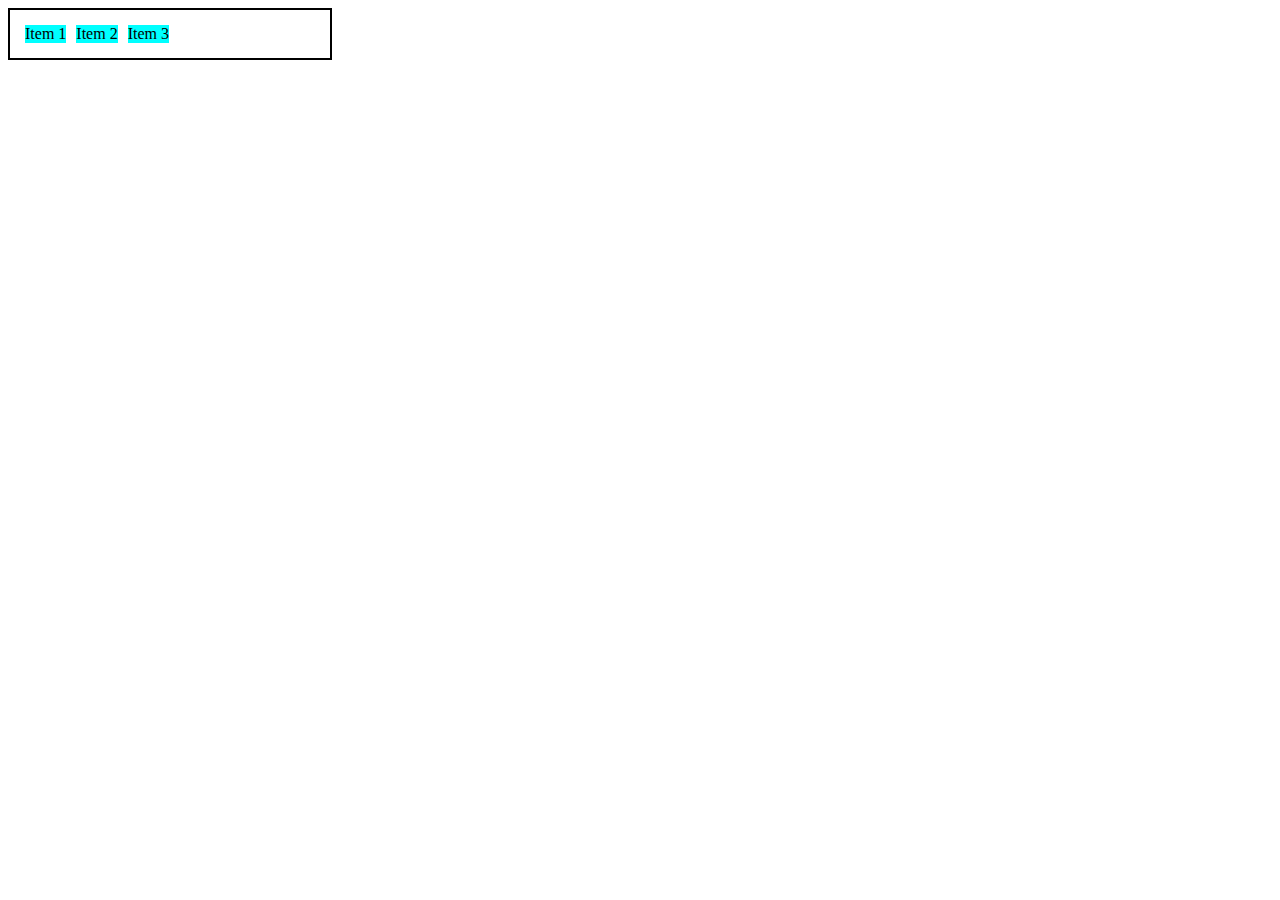
==== css-flexbox/index.html @ 22cd1614 "Init commit" ====
<!DOCTYPE html>
<html lang="en">
  <head>
    <meta charset="UTF-8" />
    <meta http-equiv="X-UA-Compatible" content="IE=edge" />
    <meta name="viewport" content="width=device-width, initial-scale=1.0" />
    <title>Fundamentos - Display Flex</title>
    <link rel="stylesheet" href="style.css" />
  </head>
  <body>
    <div class="flex">
      <div class="item">Item 1</div>
      <div class="item">Item 2</div>
      <div class="item">Item 3</div>
    </div>
  </body>
</html>
---- css-flexbox/style.css ----
.flex{
  max-width: 300px;
  padding: 10px;
  border: 2px solid black;
  display: flex;
}

.item{
  background-color: aqua;
  margin: 5px;
}
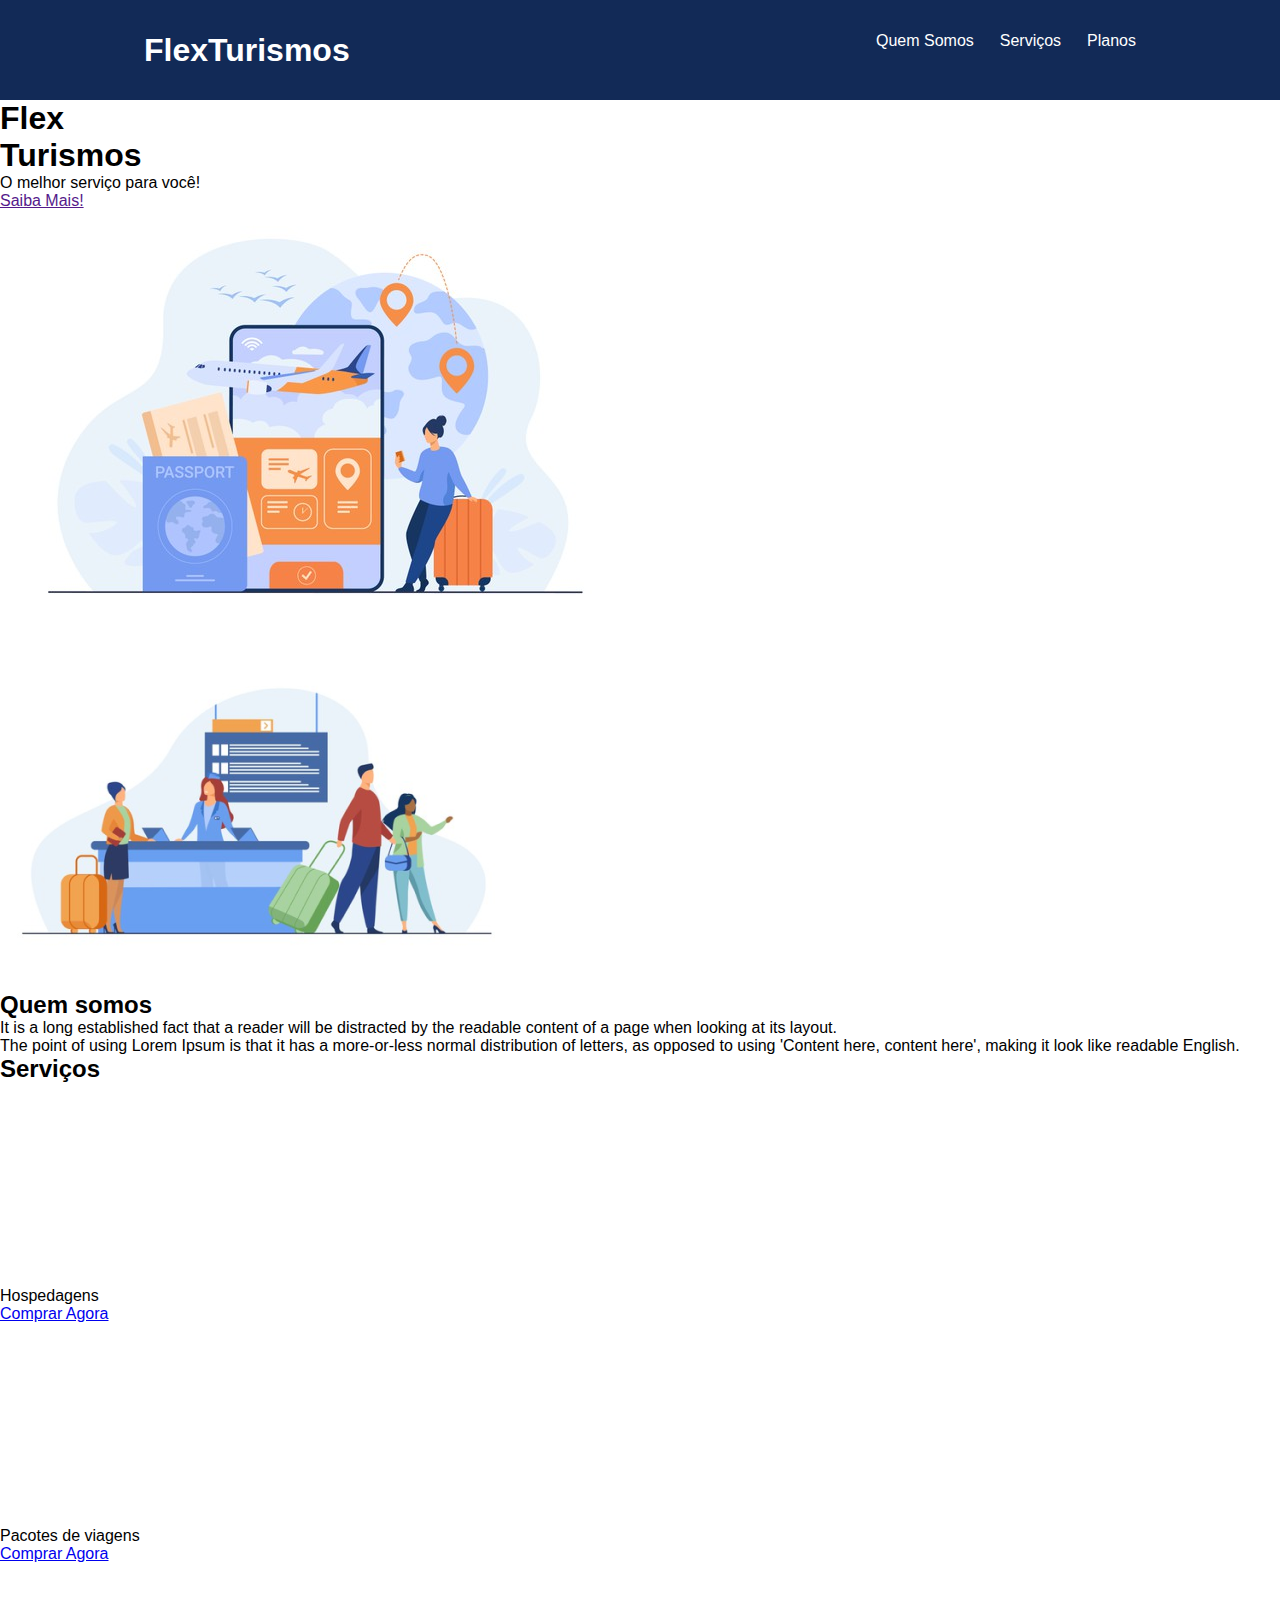
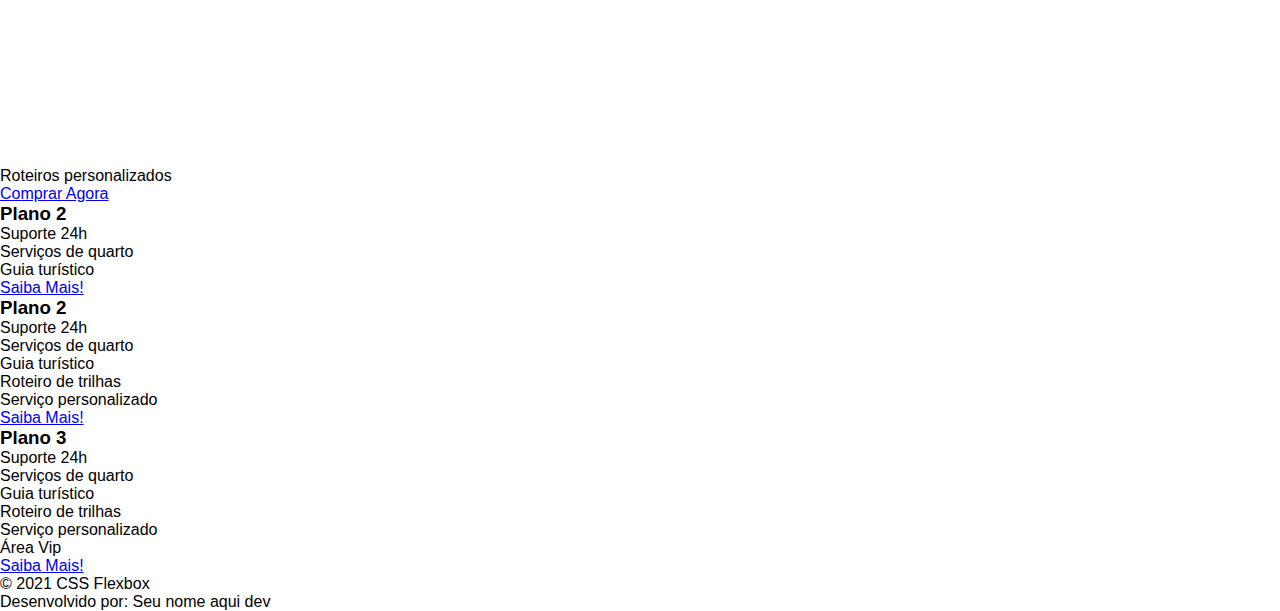
==== commit e55ebe49: "Init commit" ====
--- a/css-flexbox/index.html
+++ b/css-flexbox/index.html
@@ -1,17 +1,126 @@
 <!DOCTYPE html>
-<html lang="en">
+<html lang="pt-br">
   <head>
     <meta charset="UTF-8" />
-    <meta http-equiv="X-UA-Compatible" content="IE=edge" />
     <meta name="viewport" content="width=device-width, initial-scale=1.0" />
-    <title>Fundamentos - Display Flex</title>
-    <link rel="stylesheet" href="style.css" />
+    <title>Flex Turismos</title>
+    <link rel="stylesheet" href="./style.css" />
   </head>
   <body>
-    <div class="flex">
-      <div class="item">Item 1</div>
-      <div class="item">Item 2</div>
-      <div class="item">Item 3</div>
+    <header>
+      <div class="flex-container menu">
+        <div>
+          <h1>FlexTurismos</h1>
+        </div>
+        <ul class="list-items">
+          <li><a href="#quem-somos">Quem Somos</a></li>
+          <li><a href="#servicos">Serviços</a></li>
+          <li><a href="#planos">Planos</a></li>
+        </ul>
+      </div>
+    </header>
+
+    <div>
+      <div>
+        <h1>Flex <br />Turismos</h1>
+        <p>O melhor serviço para você!</p>
+        <a href="">Saiba Mais!</a>
+      </div>
+
+      <div>
+        <div>
+          <img src="./images/0-main.png" alt="banner de apresentação" />
+        </div>
+      </div>
     </div>
+
+    <div>
+      <div>
+        <img src="./images/1-quem-somos.png" alt="balcão de atendimento" />
+      </div>
+
+      <div>
+        <h2>Quem somos</h2>
+        <p>
+          It is a long established fact that a reader will be distracted by the
+          readable content of a page when looking at its layout.
+        </p>
+        <p>
+          The point of using Lorem Ipsum is that it has a more-or-less normal
+          distribution of letters, as opposed to using 'Content here, content
+          here', making it look like readable English.
+        </p>
+      </div>
+    </div>
+
+    <div>
+      <div>
+        <h2>Serviços</h2>
+      </div>
+
+      <div>
+        <div>
+          <div><img src="./images/icon-2.png" alt="hospedagens" /></div>
+          <p>Hospedagens</p>
+          <a href="#">Comprar Agora</a>
+        </div>
+
+        <div>
+          <div><img src="./images/icon-1.png" alt="pacote de viagens" /></div>
+          <p>Pacotes de viagens</p>
+          <a href="#">Comprar Agora</a>
+        </div>
+
+        <div>
+          <div>
+            <img src="./images/icon-3.png" alt="roteiros personalizados" />
+          </div>
+          <p>Roteiros personalizados</p>
+          <a href="#">Comprar Agora</a>
+        </div>
+      </div>
+    </div>
+
+    <div>
+      <div>
+        <h3>Plano 2</h3>
+        <ul>
+          <li>Suporte 24h</li>
+          <li>Serviços de quarto</li>
+          <li>Guia turístico</li>
+        </ul>
+        <a href="#">Saiba Mais!</a>
+      </div>
+
+      <div>
+        <h3>Plano 2</h3>
+        <ul>
+          <li>Suporte 24h</li>
+          <li>Serviços de quarto</li>
+          <li>Guia turístico</li>
+          <li>Roteiro de trilhas</li>
+          <li>Serviço personalizado</li>
+        </ul>
+        <a href="#">Saiba Mais!</a>
+      </div>
+
+      <div>
+        <h3>Plano 3</h3>
+        <ul>
+          <li>Suporte 24h</li>
+          <li>Serviços de quarto</li>
+          <li>Guia turístico</li>
+          <li>Roteiro de trilhas</li>
+          <li>Serviço personalizado</li>
+          <li>Área Vip</li>
+        </ul>
+        <a href="#">Saiba Mais!</a>
+      </div>
+    </div>
+
+    <footer>
+      <p>&copy; 2021 CSS Flexbox</p>
+      <p>Desenvolvido por: Seu nome aqui dev</p>
+    </footer>
   </body>
 </html>
--- a/css-flexbox/style.css
+++ b/css-flexbox/style.css
@@ -1,11 +1,46 @@
-.flex{
-  max-width: 300px;
-  padding: 10px;
-  border: 2px solid black;
-  display: flex;
+*{
+  margin: 0;
+  padding: 0;
+  font-family: -apple-system, BlinkMacSystemFont, 'Segoe UI', Roboto, Oxygen, Ubuntu, Cantarell, 'Open Sans', 'Helvetica Neue', sans-serif;
 }
 
-.item{
-  background-color: aqua;
-  margin: 5px;
+ul{
+  list-style: none;
+  margin: 0;
+  padding: 0;
+}
+
+ul li a{
+  text-decoration: none;
+}
+
+.flex-container{
+  display: flex;
+  max-width: 992px;
+  margin: auto;
+  width: 100%;
+}
+
+header{
+  background-color: #122a57;
+  height: 100px;
+  display: flex;
+  align-items: center;
+  color: #fff;
+}
+
+header .list-items{
+  display: flex;
+  max-width: 260px;
+  width: 100%;
+  justify-content: space-between;
+}
+
+.list-items li a{
+  color: #fff;
+
+}
+
+header .menu{
+  justify-content: space-between;
 }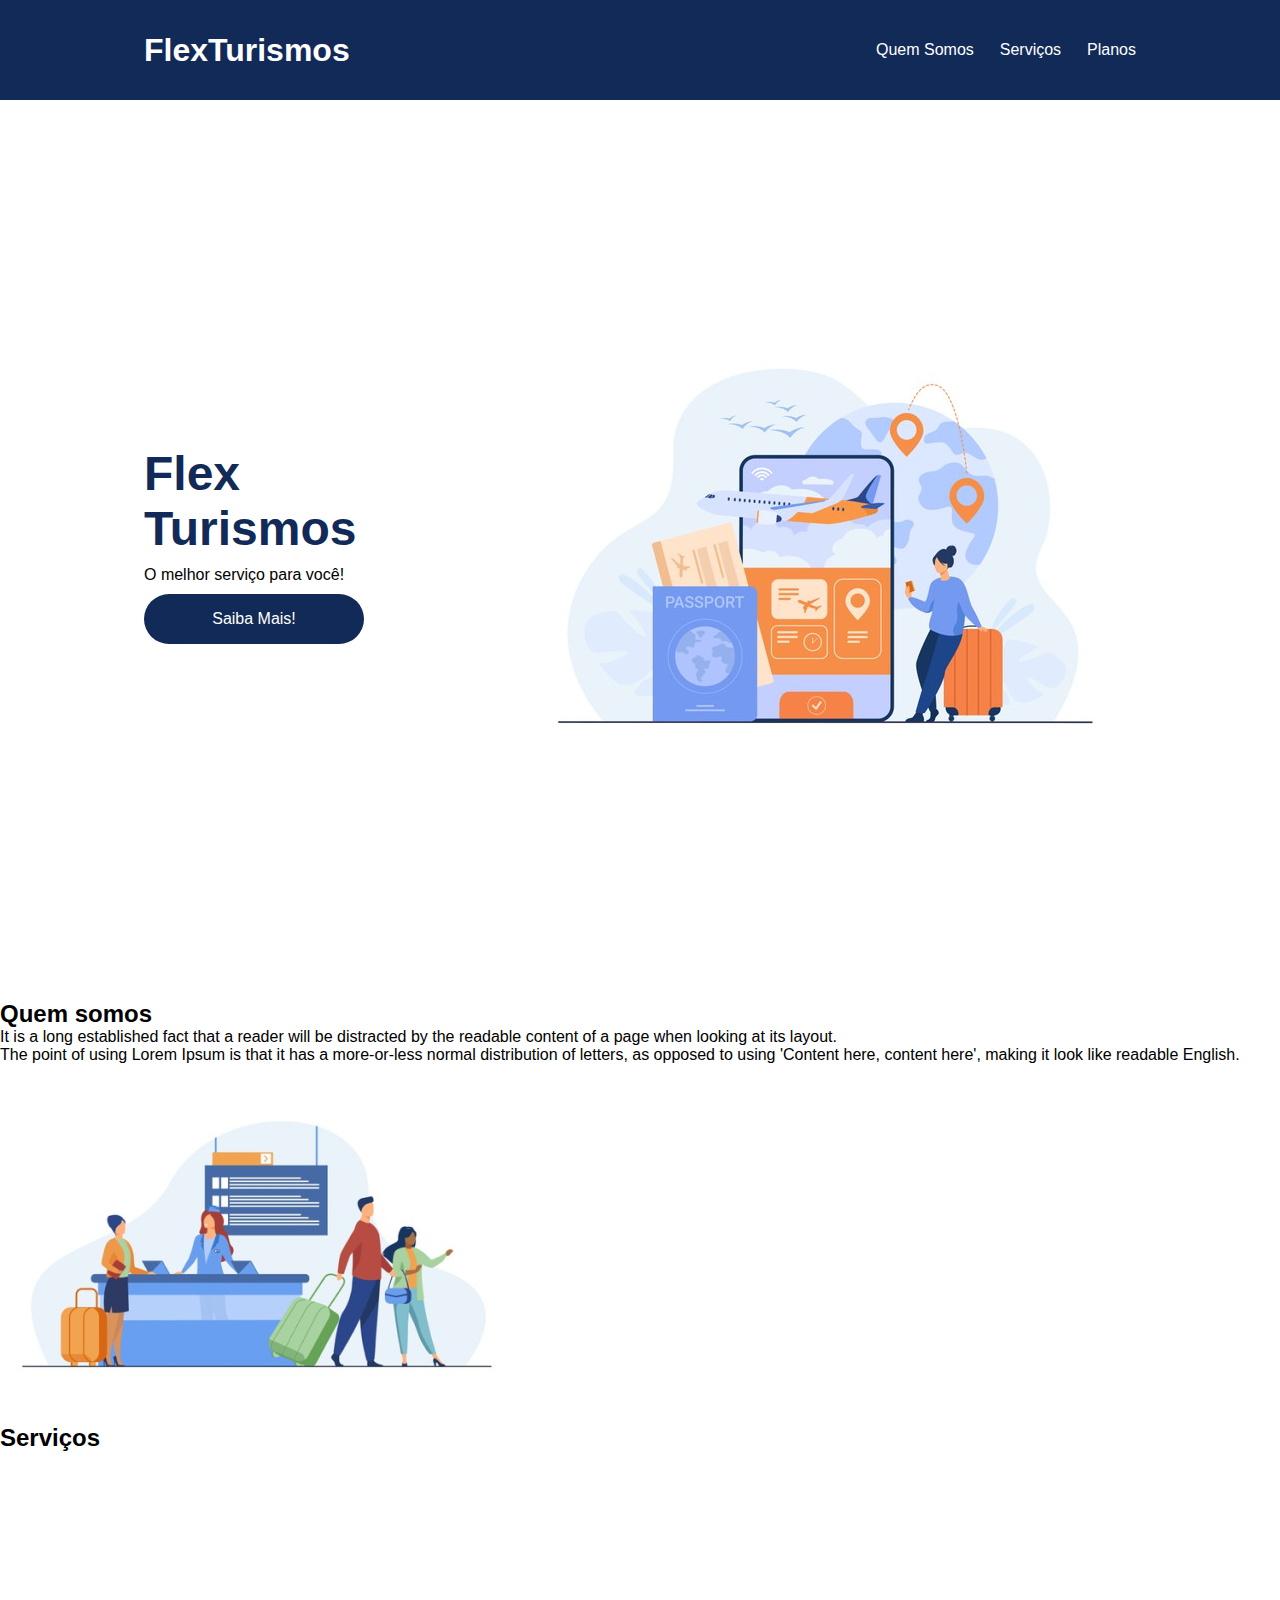
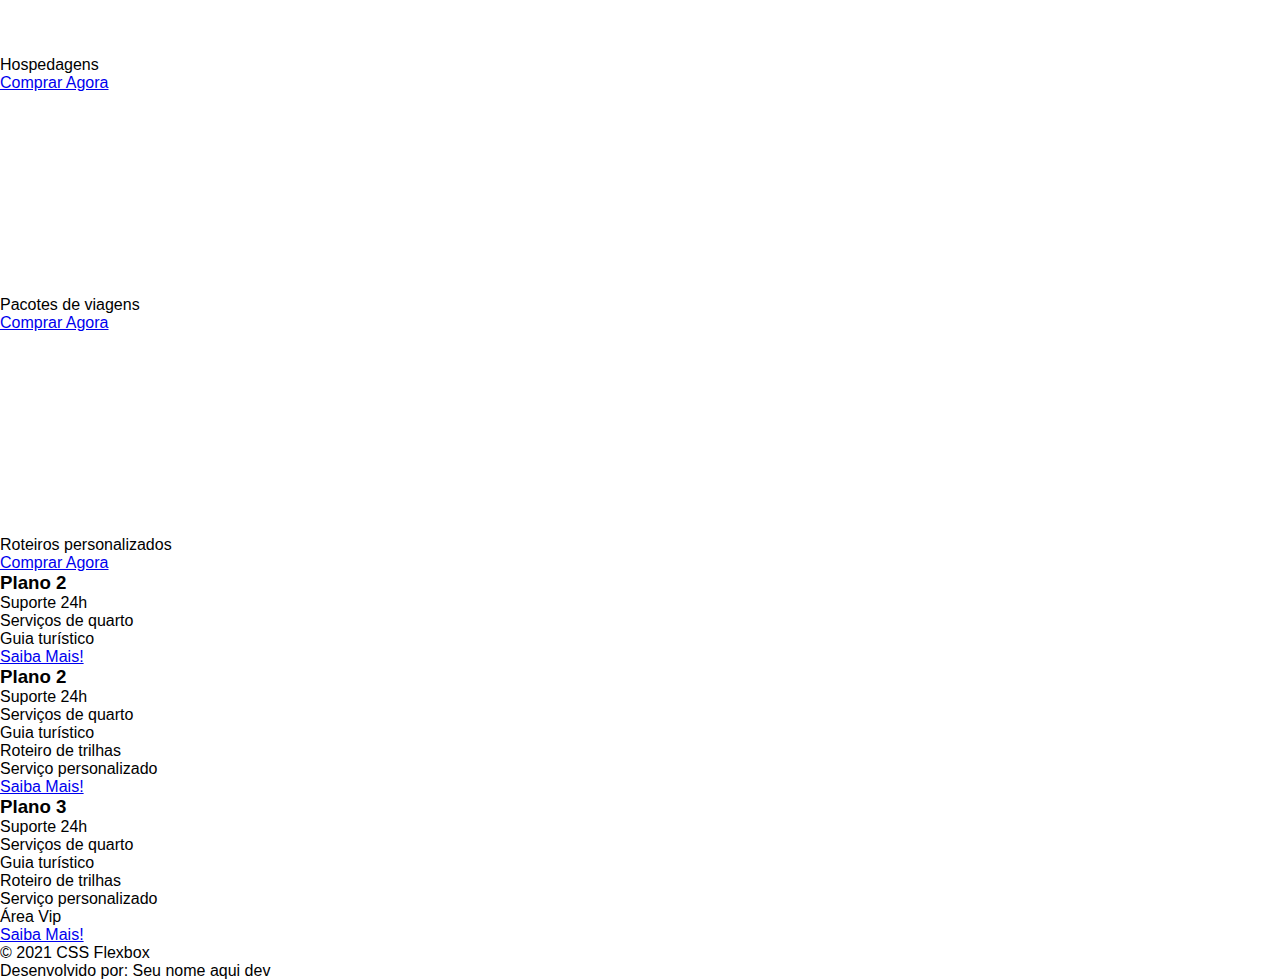
==== commit 5887087c: "Texto de apresentação formatado" ====
--- a/css-flexbox/index.html
+++ b/css-flexbox/index.html
@@ -20,8 +20,8 @@
       </div>
     </header>
 
-    <div>
-      <div>
+    <div class="flex-container apresentacao">
+      <div class="texto-apresentacao">
         <h1>Flex <br />Turismos</h1>
         <p>O melhor serviço para você!</p>
         <a href="">Saiba Mais!</a>
@@ -36,10 +36,6 @@
 
     <div>
       <div>
-        <img src="./images/1-quem-somos.png" alt="balcão de atendimento" />
-      </div>
-
-      <div>
         <h2>Quem somos</h2>
         <p>
           It is a long established fact that a reader will be distracted by the
@@ -50,6 +46,10 @@
           distribution of letters, as opposed to using 'Content here, content
           here', making it look like readable English.
         </p>
+      </div>
+
+      <div>
+        <img src="./images/1-quem-somos.png" alt="balcão de atendimento" />
       </div>
     </div>
 
--- a/css-flexbox/style.css
+++ b/css-flexbox/style.css
@@ -34,6 +34,7 @@
   max-width: 260px;
   width: 100%;
   justify-content: space-between;
+  align-items: center;
 }
 
 .list-items li a{
@@ -43,4 +44,33 @@
 
 header .menu{
   justify-content: space-between;
+}
+
+.apresentacao{
+  height: 100vh;
+  align-items: center;
+  justify-content: space-between;
+}
+.apresentacao .texto-apresentacao{
+  min-height: 200px;
+}
+
+.texto-apresentacao h1{
+  color: #122a57;
+  font-size: 48px;
+  margin-bottom: 10px;
+}
+
+.texto-apresentacao a{
+  background-color: #122a57;
+  color: #fff;
+  text-align: center;
+  border-radius: 30px;
+  width: 220px;
+  display: block;
+  text-decoration: none;
+  height: 50px;
+  line-height: 50px;
+  margin-top: 10px;
+  margin-bottom: 10px;
 }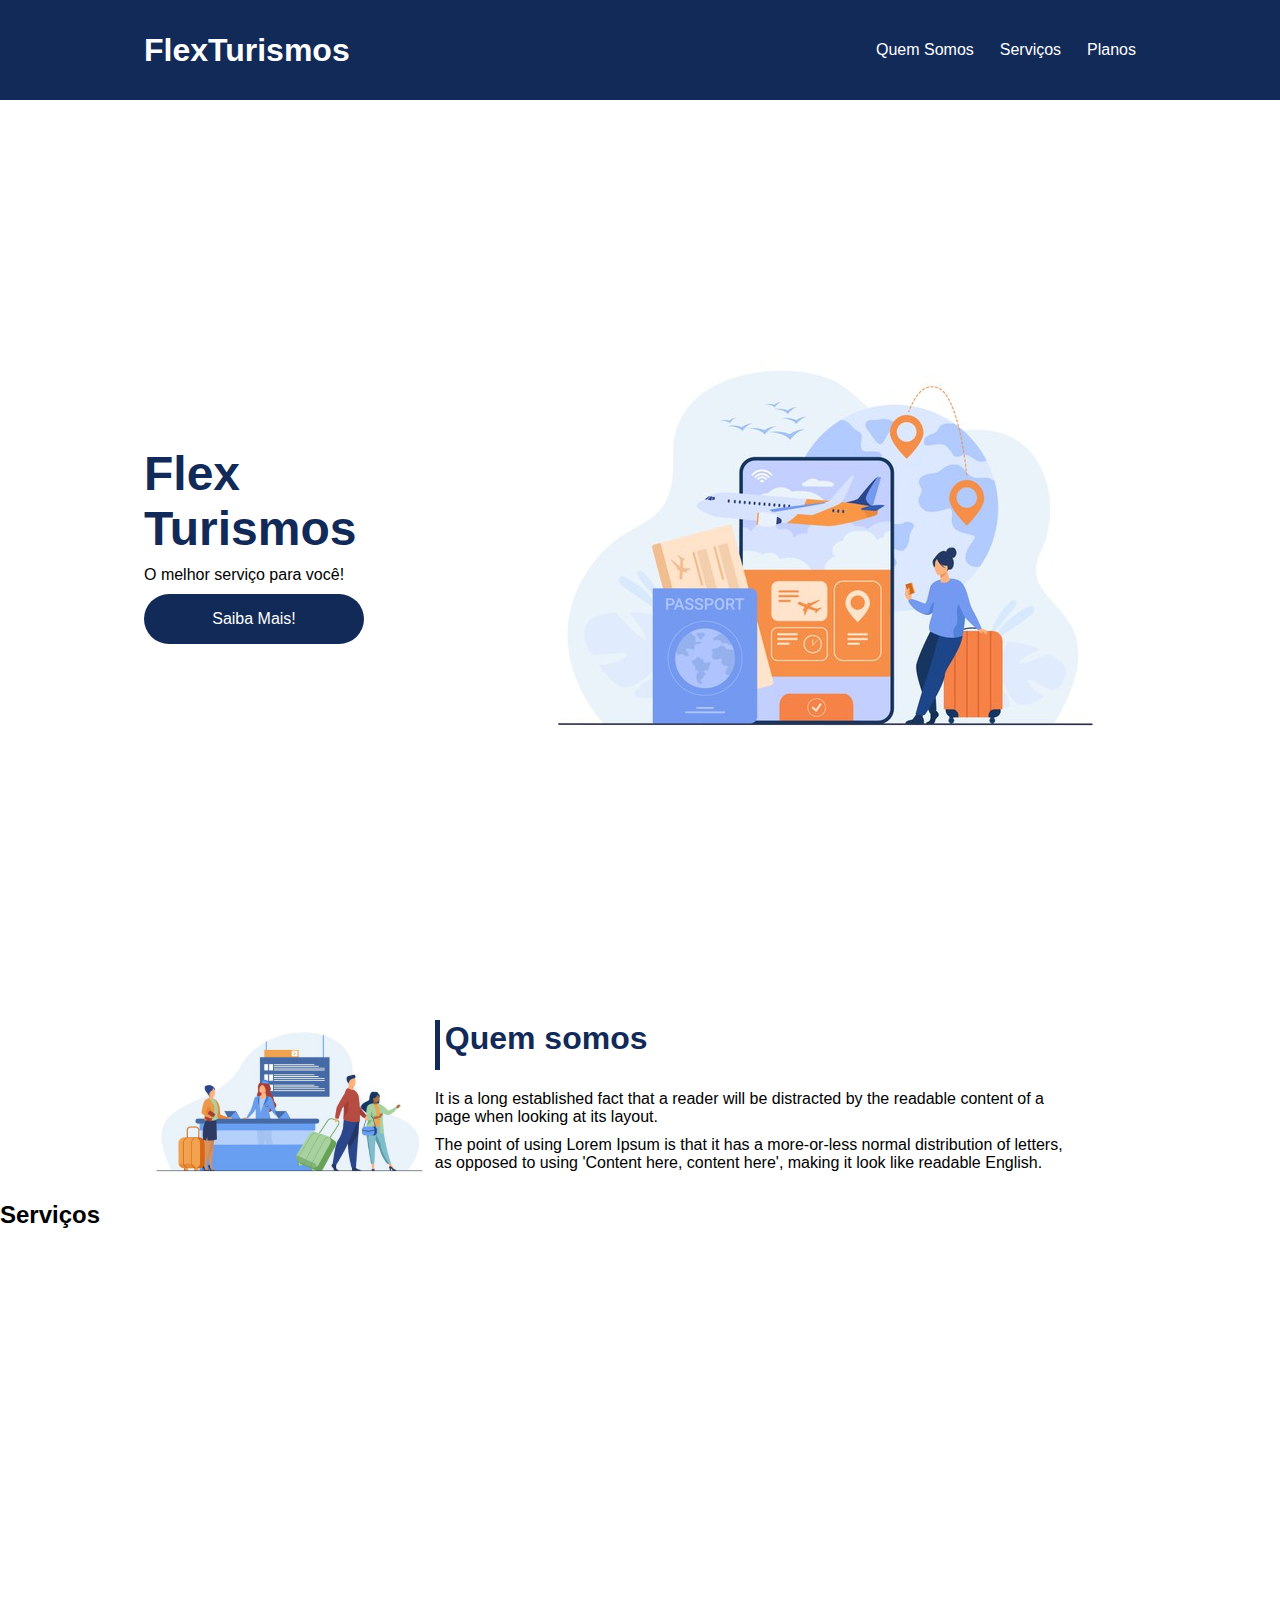
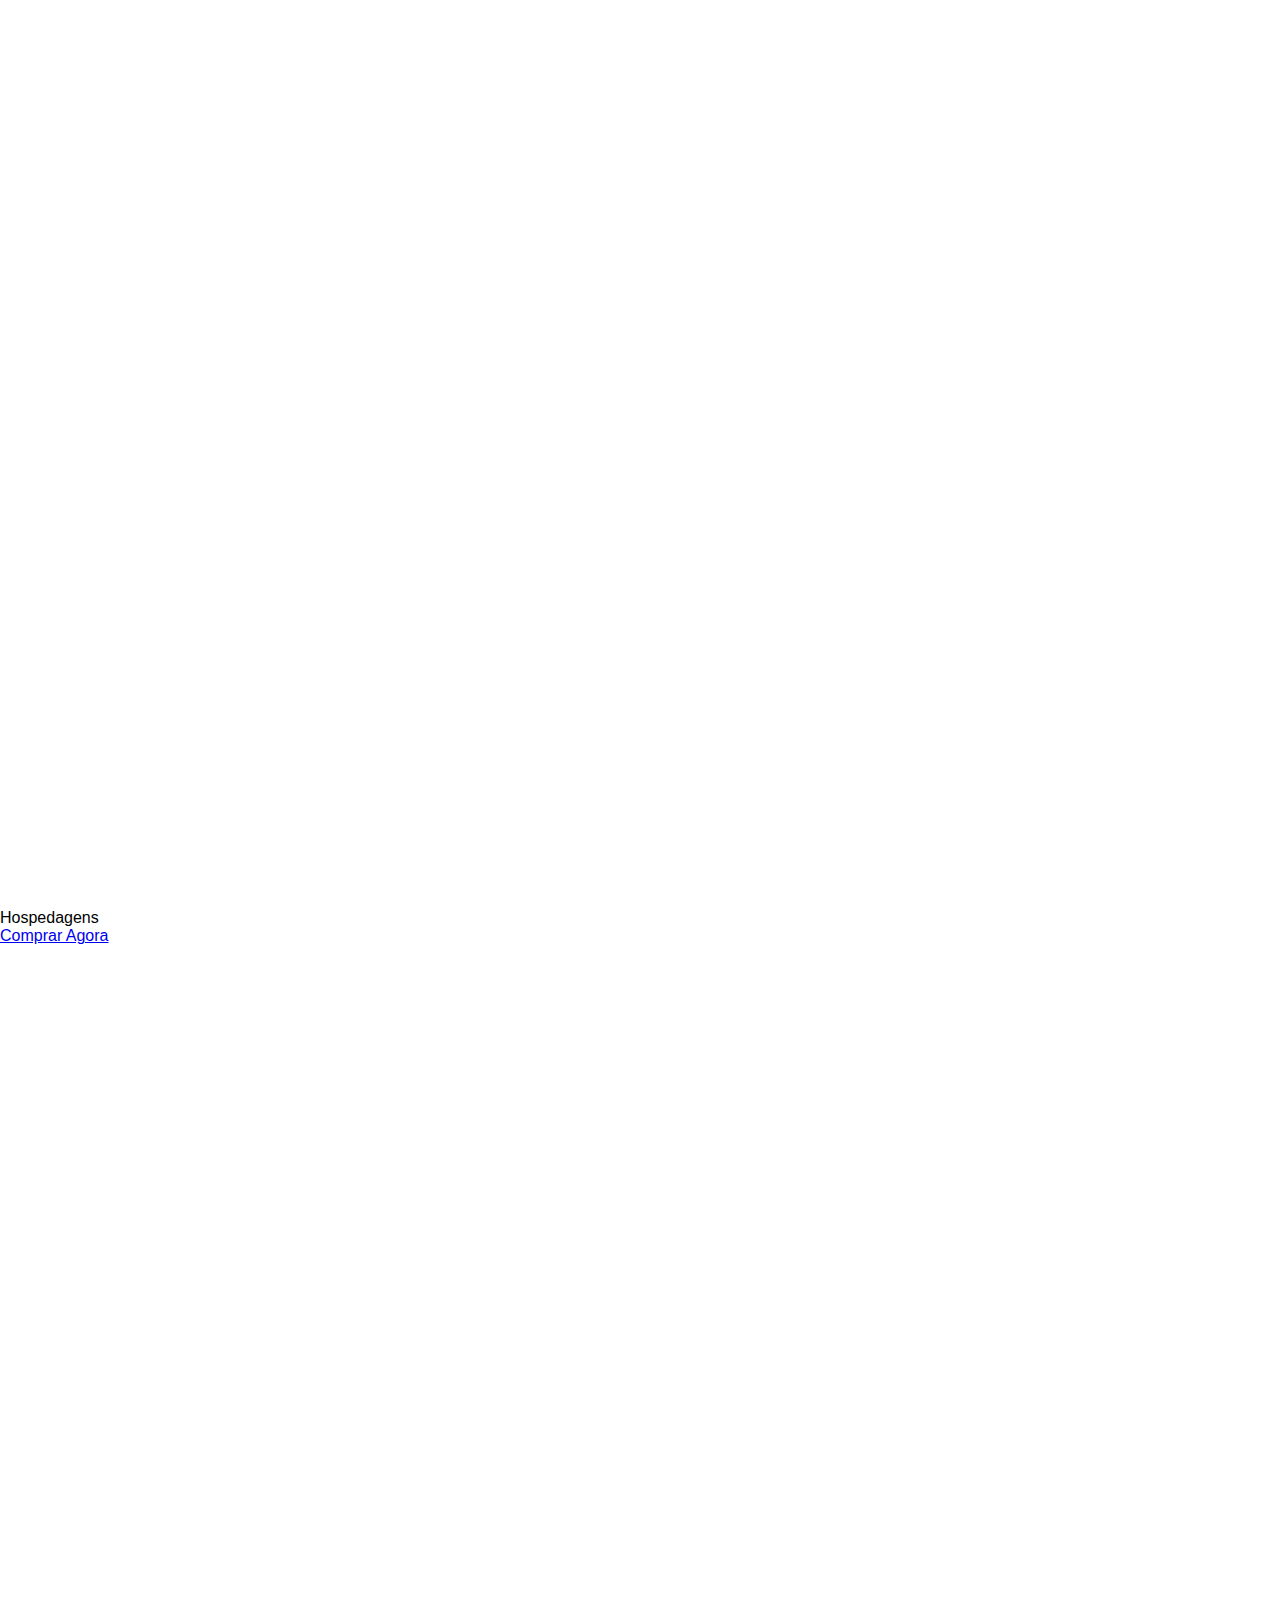
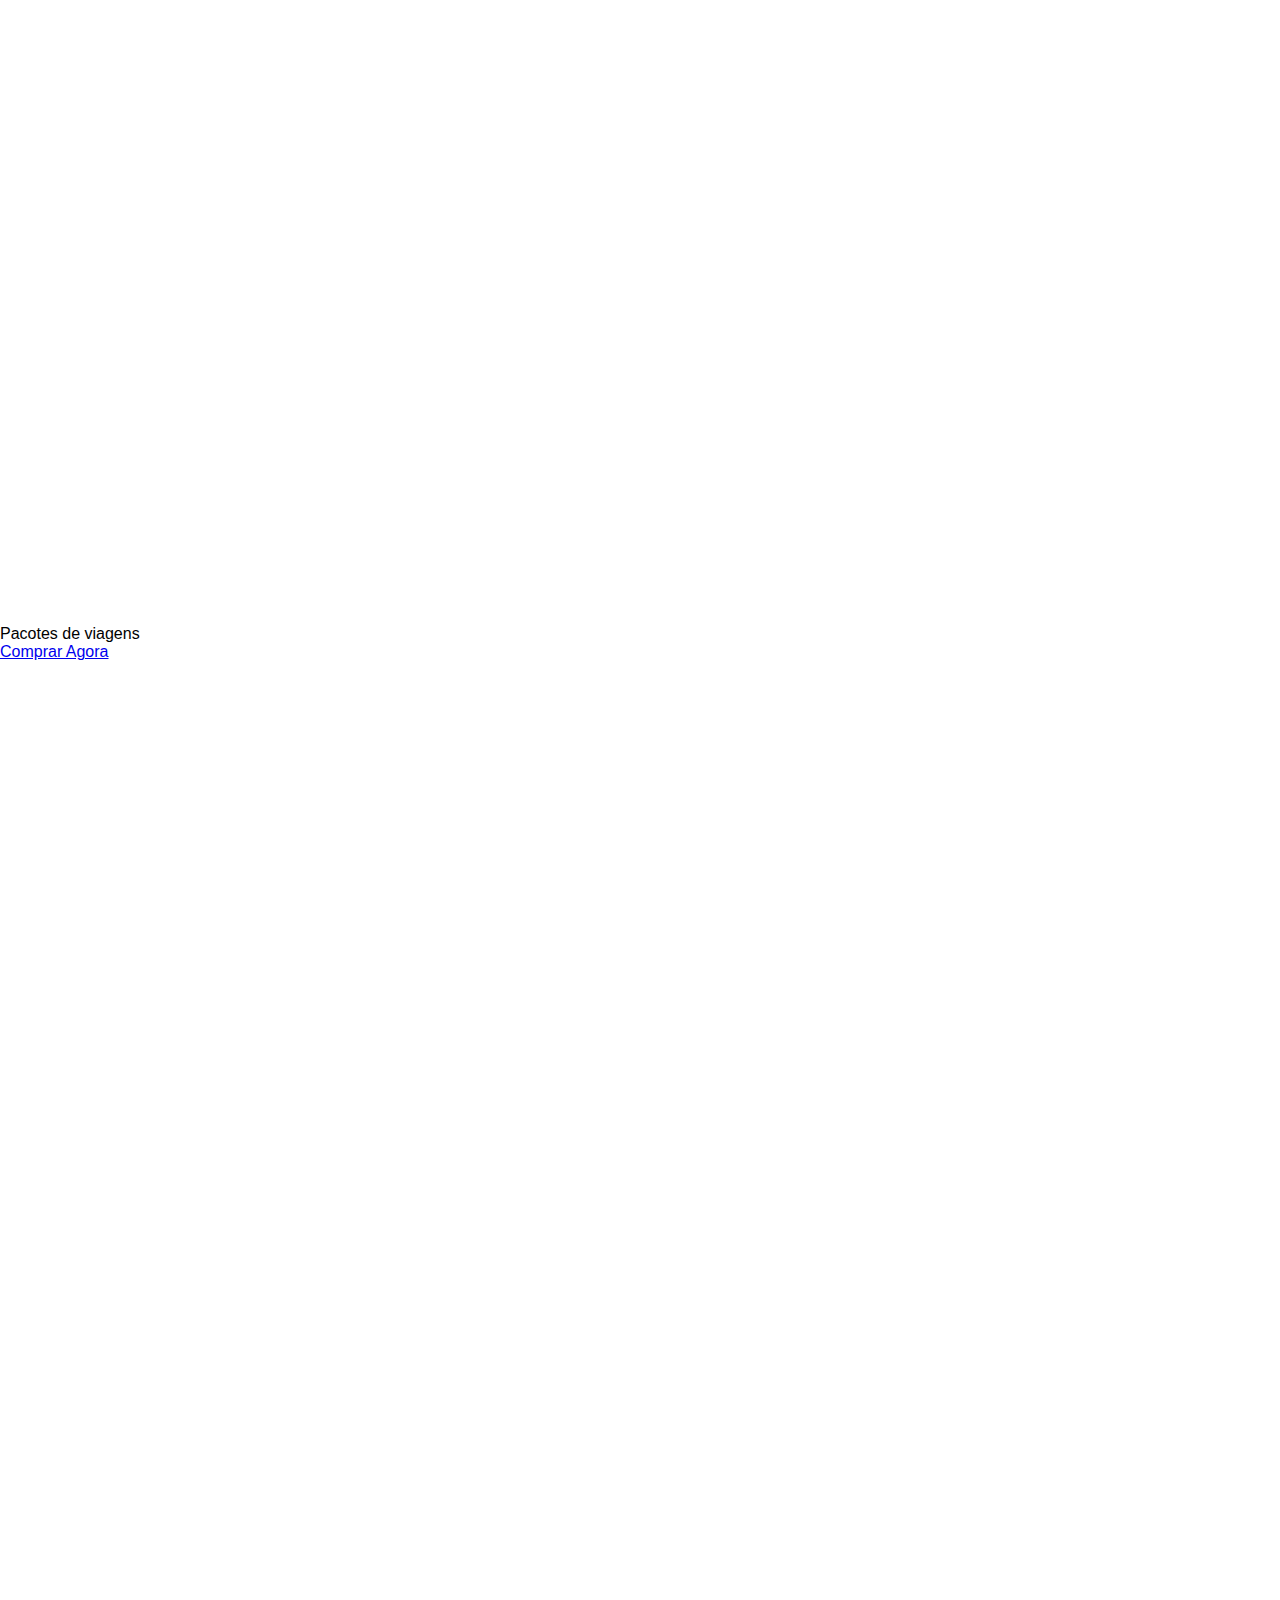
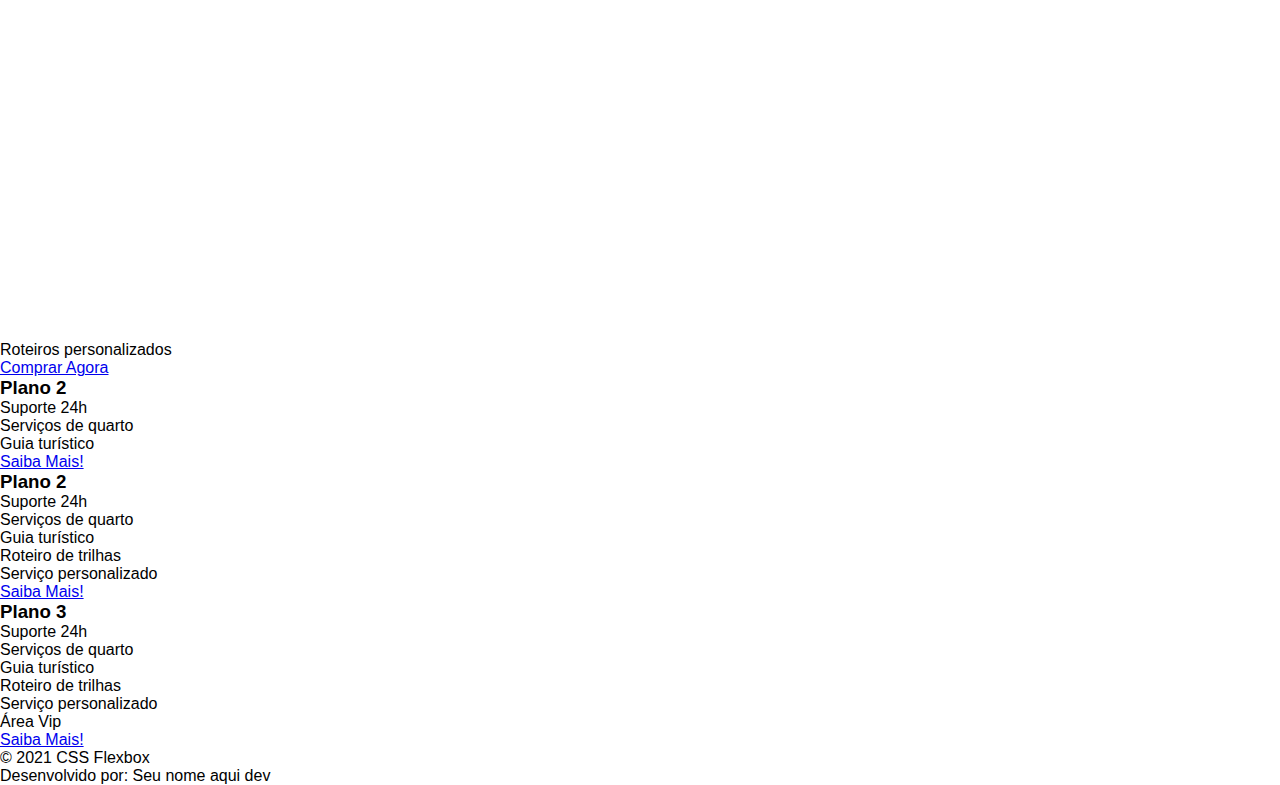
==== commit 7a1d3cd2: "Formatação do 'quem somos'" ====
--- a/css-flexbox/index.html
+++ b/css-flexbox/index.html
@@ -34,7 +34,7 @@
       </div>
     </div>
 
-    <div>
+    <div class="flex-container" id="quem-somos">
       <div>
         <h2>Quem somos</h2>
         <p>
--- a/css-flexbox/style.css
+++ b/css-flexbox/style.css
@@ -12,6 +12,11 @@
 
 ul li a{
   text-decoration: none;
+}
+
+div img{
+  display: block;
+  width: 100%;
 }
 
 .flex-container{
@@ -73,4 +78,31 @@
   line-height: 50px;
   margin-top: 10px;
   margin-bottom: 10px;
+}
+
+#quem-somos{
+  flex-direction: row-reverse;
+  align-items: center;
+  justify-content: space-between;
+}
+
+#quem-somos h2{
+  font-size: 32px;
+  color: #122a57;
+  display: flex;
+  margin-bottom: 20px;
+}
+
+#quem-somos h2::before{
+  content: "";
+  height: 50px;
+  width: 5px;
+  margin-right: 5px;
+  background-color: #122a57;
+  position: relative;
+}
+
+#quem-somos p{
+  margin-bottom: 10px;
+  width: 90%;
 }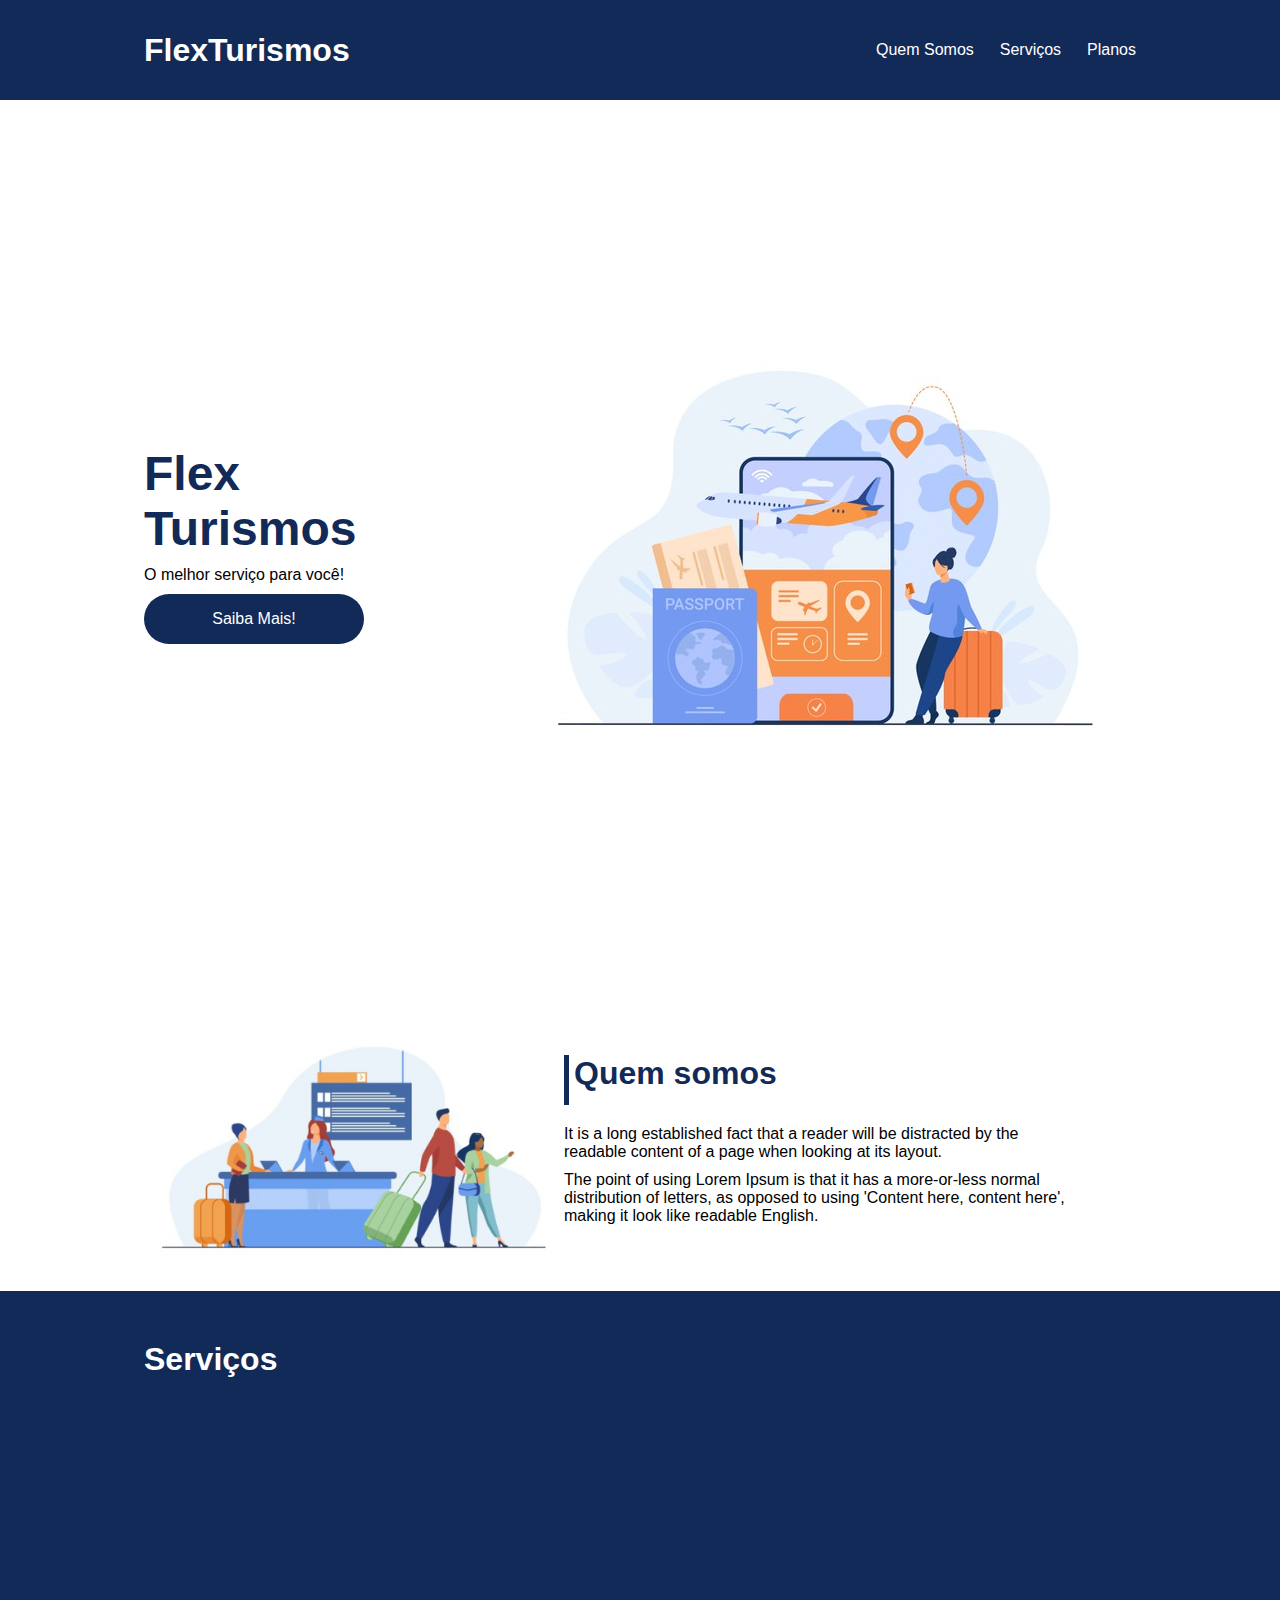
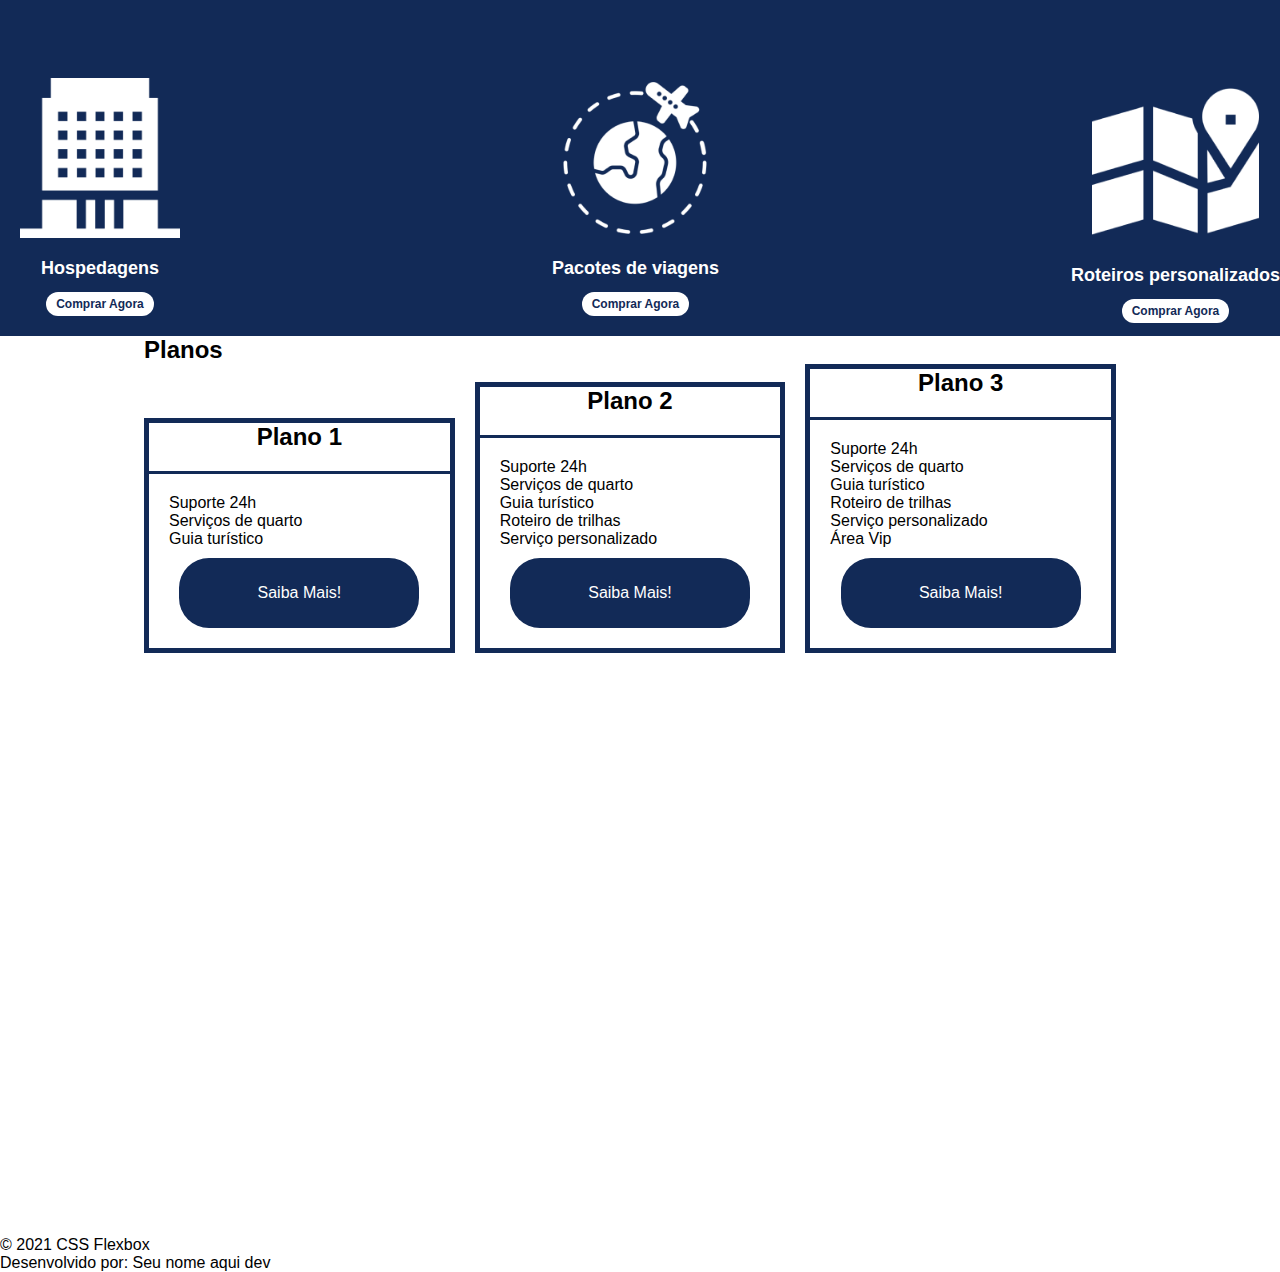
==== commit c10506b8: "Formatação das abas 'serviços' e 'planos'" ====
--- a/css-flexbox/index.html
+++ b/css-flexbox/index.html
@@ -24,7 +24,7 @@
       <div class="texto-apresentacao">
         <h1>Flex <br />Turismos</h1>
         <p>O melhor serviço para você!</p>
-        <a href="">Saiba Mais!</a>
+        <a href="" class="btn">Saiba Mais!</a>
       </div>
 
       <div>
@@ -53,25 +53,25 @@
       </div>
     </div>
 
-    <div>
-      <div>
+    <div class="container-externo">
+      <div class="flex-container" id="servicos">
         <h2>Serviços</h2>
       </div>
 
-      <div>
-        <div>
+      <div class="list-servicos">
+        <div class="item-servico">
           <div><img src="./images/icon-2.png" alt="hospedagens" /></div>
           <p>Hospedagens</p>
           <a href="#">Comprar Agora</a>
         </div>
 
-        <div>
+        <div class="item-servico">
           <div><img src="./images/icon-1.png" alt="pacote de viagens" /></div>
           <p>Pacotes de viagens</p>
           <a href="#">Comprar Agora</a>
         </div>
 
-        <div>
+        <div class="item-servico">
           <div>
             <img src="./images/icon-3.png" alt="roteiros personalizados" />
           </div>
@@ -81,40 +81,44 @@
       </div>
     </div>
 
-    <div>
+    <div class="flex-container" id="planos">
       <div>
-        <h3>Plano 2</h3>
-        <ul>
-          <li>Suporte 24h</li>
-          <li>Serviços de quarto</li>
-          <li>Guia turístico</li>
-        </ul>
-        <a href="#">Saiba Mais!</a>
+        <h2>Planos</h2>
       </div>
 
-      <div>
-        <h3>Plano 2</h3>
-        <ul>
-          <li>Suporte 24h</li>
-          <li>Serviços de quarto</li>
-          <li>Guia turístico</li>
-          <li>Roteiro de trilhas</li>
-          <li>Serviço personalizado</li>
-        </ul>
-        <a href="#">Saiba Mais!</a>
-      </div>
-
-      <div>
-        <h3>Plano 3</h3>
-        <ul>
-          <li>Suporte 24h</li>
-          <li>Serviços de quarto</li>
-          <li>Guia turístico</li>
-          <li>Roteiro de trilhas</li>
-          <li>Serviço personalizado</li>
-          <li>Área Vip</li>
-        </ul>
-        <a href="#">Saiba Mais!</a>
+      <div class="list-planos">
+        <div class="item-plano">
+          <h3>Plano 1</h3>
+          <ul>
+            <li>Suporte 24h</li>
+            <li>Serviços de quarto</li>
+            <li>Guia turístico</li>
+          </ul>
+          <a href="#" class="btn">Saiba Mais!</a>
+        </div>
+        <div class="item-plano">
+          <h3>Plano 2</h3>
+          <ul>
+            <li>Suporte 24h</li>
+            <li>Serviços de quarto</li>
+            <li>Guia turístico</li>
+            <li>Roteiro de trilhas</li>
+            <li>Serviço personalizado</li>
+          </ul>
+          <a href="#" class="btn">Saiba Mais!</a>
+        </div>
+        <div class="item-plano">
+          <h3>Plano 3</h3>
+          <ul>
+            <li>Suporte 24h</li>
+            <li>Serviços de quarto</li>
+            <li>Guia turístico</li>
+            <li>Roteiro de trilhas</li>
+            <li>Serviço personalizado</li>
+            <li>Área Vip</li>
+          </ul>
+          <a href="#" class="btn">Saiba Mais!</a>
+        </div>
       </div>
     </div>
 
--- a/css-flexbox/style.css
+++ b/css-flexbox/style.css
@@ -66,7 +66,7 @@
   margin-bottom: 10px;
 }
 
-.texto-apresentacao a{
+.btn{
   background-color: #122a57;
   color: #fff;
   text-align: center;
@@ -105,4 +105,106 @@
 #quem-somos p{
   margin-bottom: 10px;
   width: 90%;
+}
+
+#quem-somos img{
+  min-width: 420px;
+}
+
+.container-externo{
+  background-color: #122a57;
+  width: 100%;
+}
+
+#servicos{
+  flex-direction: column;
+  padding-top: 50px;
+  padding-bottom: 100px;
+}
+
+#servicos h2{
+  color: #fff;
+  font-size: 32px;
+  margin-bottom: 200px;
+}
+
+.list-servicos{
+  display: flex;
+  justify-content: space-between;
+}
+
+.list-servicos .item-servico{
+text-align: center;
+}
+
+.item-servico a{
+  width: 220px;
+  background-color: #fff;
+  border-radius: 30px;
+  height: 50px;
+  text-align: center;
+  margin-top: 20px;
+  line-height: 50px;
+  padding: 5px 10px;
+  color: #122a57;
+  text-decoration: none;
+  font-size: 12px;
+  font-weight: 700;
+}
+
+.item-servico p{
+  font-weight: 700;
+  font-size: 18px;
+  color: #fff;
+  margin-top: 20px;
+}
+
+.item-servico img{
+  width: 80%;
+  margin: auto;
+}
+
+#planos{
+  flex-direction: column;
+  min-height: 100vh;
+}
+
+.list-planos{
+  display: flex;
+  align-items: flex-end;
+}
+
+.item-plano{
+  flex: 1;
+  border: 5px solid #122a57;
+  margin-right: 20px;
+
+}
+
+.item-plano .btn{
+  margin: auto;
+  margin-bottom: 20px;
+  padding: 10px;
+}
+
+.item-plano h3{
+  font-size: 24px;
+  display: flex;
+  flex-direction: column;
+  text-align: center;
+}
+
+.item-plano h3::after{
+  content: "";
+  background-color: #122a57;
+  width: 100%;
+  height: 3px;
+  margin-top: 20px;
+  margin-bottom: 10px;
+}
+
+.item-plano ul{
+  padding: 10px 20px;
+  display: flex;
+  flex-direction: column;
 }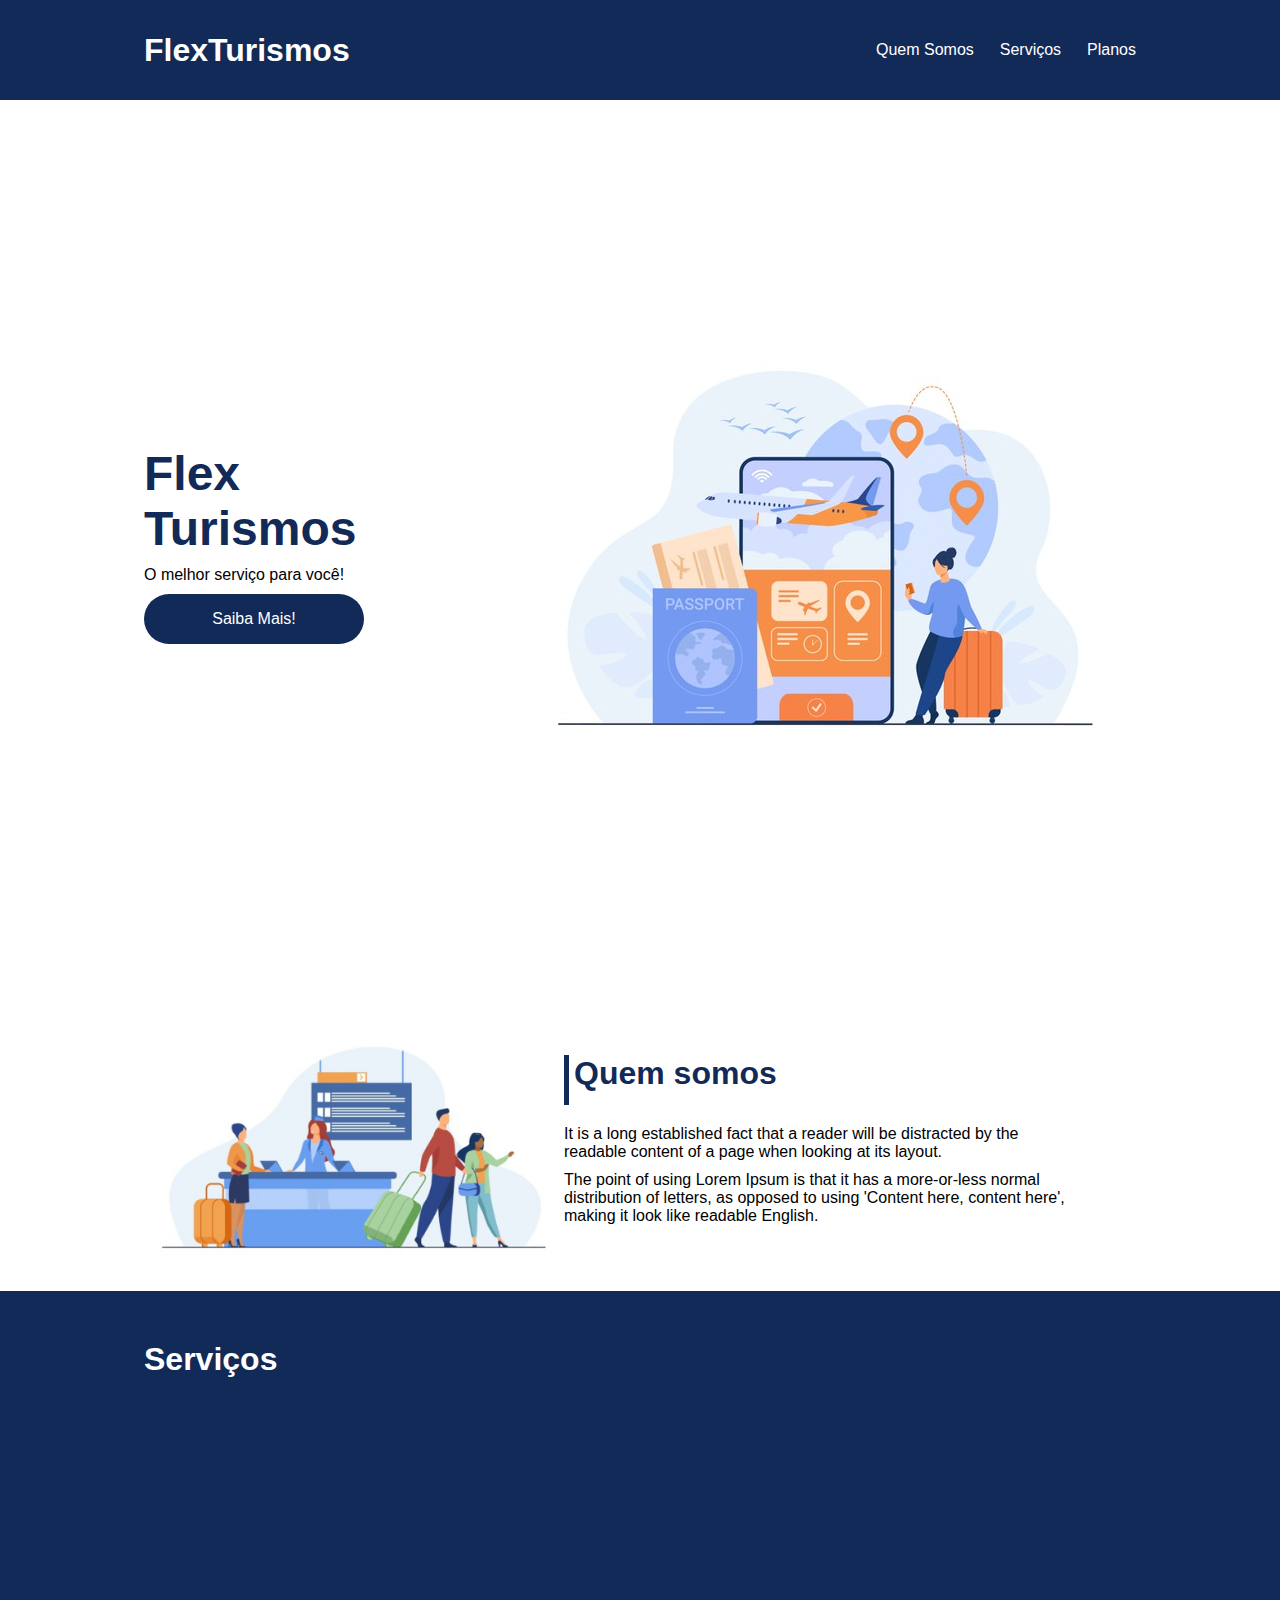
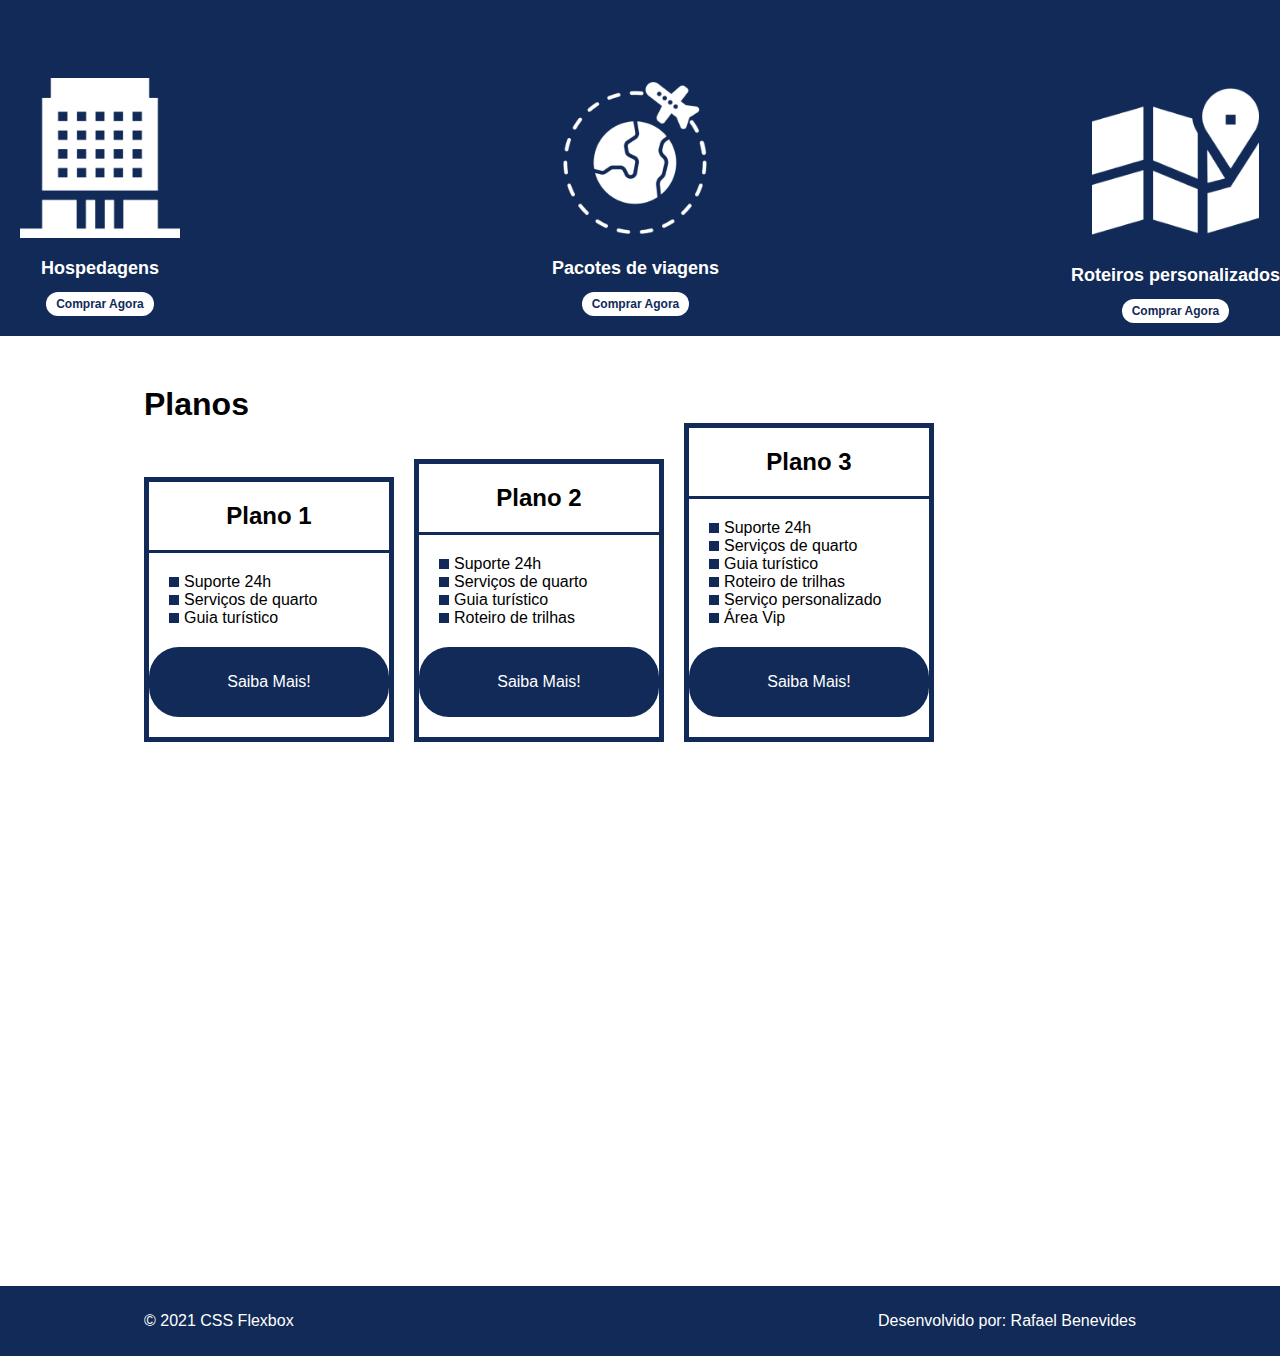
==== commit fa3285c7: "Adicionando responsividade" ====
--- a/css-flexbox/index.html
+++ b/css-flexbox/index.html
@@ -103,7 +103,6 @@
             <li>Serviços de quarto</li>
             <li>Guia turístico</li>
             <li>Roteiro de trilhas</li>
-            <li>Serviço personalizado</li>
           </ul>
           <a href="#" class="btn">Saiba Mais!</a>
         </div>
@@ -123,8 +122,10 @@
     </div>
 
     <footer>
-      <p>&copy; 2021 CSS Flexbox</p>
-      <p>Desenvolvido por: Seu nome aqui dev</p>
+      <div class="flex-container footer">
+        <p>&copy; 2021 CSS Flexbox</p>
+        <p>Desenvolvido por: Rafael Benevides</p>
+      </div>
     </footer>
   </body>
 </html>
--- a/css-flexbox/style.css
+++ b/css-flexbox/style.css
@@ -24,6 +24,7 @@
   max-width: 992px;
   margin: auto;
   width: 100%;
+  min-width: 320px;
 }
 
 header{
@@ -56,6 +57,7 @@
   align-items: center;
   justify-content: space-between;
 }
+
 .apresentacao .texto-apresentacao{
   min-height: 200px;
 }
@@ -167,18 +169,24 @@
 #planos{
   flex-direction: column;
   min-height: 100vh;
+  padding-top: 50px;
+}
+
+#planos h2{
+  font-size: 32px;
 }
 
 .list-planos{
   display: flex;
   align-items: flex-end;
+  justify-content: space-between;
+  max-width: 240px;
 }
 
 .item-plano{
   flex: 1;
   border: 5px solid #122a57;
   margin-right: 20px;
-
 }
 
 .item-plano .btn{
@@ -192,6 +200,7 @@
   display: flex;
   flex-direction: column;
   text-align: center;
+  margin-top: 20px;
 }
 
 .item-plano h3::after{
@@ -207,4 +216,76 @@
   padding: 10px 20px;
   display: flex;
   flex-direction: column;
+  margin-bottom: 10px;
+}
+
+.item-plano ul li{
+  display: flex;
+  flex-wrap: nowrap;
+  align-items: center;
+}
+
+.item-plano ul li::before{
+  content: "";
+  width: 10px;
+  height: 10px;
+  background-color: #122a57;
+  margin-right: 5px;
+}
+
+footer{
+  background-color: #122a57;
+  height: 70px;
+  color: #fff;
+  display: flex;
+  align-items: center;
+}
+
+footer .footer{
+  justify-content: space-between;
+}
+
+@media(max-width: 992px){
+  .flex-container{
+    flex-direction: column;
+  }
+
+  .apresentacao{
+    flex-direction: column-reverse;
+  }
+
+  .apresentacao .texto-apresentacao{
+    width: 100%;
+  }
+
+  #quem-somos{
+    flex-direction: column-reverse;
+  }
+
+  #quem-somos img{
+    min-width: 320px;
+    margin: auto;
+  }
+
+  .list-servicos{
+    flex-direction: column;
+  }
+
+  .item-servico img{
+    width: 50%;
+    margin: auto;
+  }
+
+  .list-planos{
+    flex-direction: column;
+    align-items: flex-start;
+    margin-bottom: 20px;
+  }
+  
+  .list-items .item-plano{
+    max-width: 90%;
+    margin: auto;
+    width: 100%;
+    margin-bottom: 20px;
+  }
 }